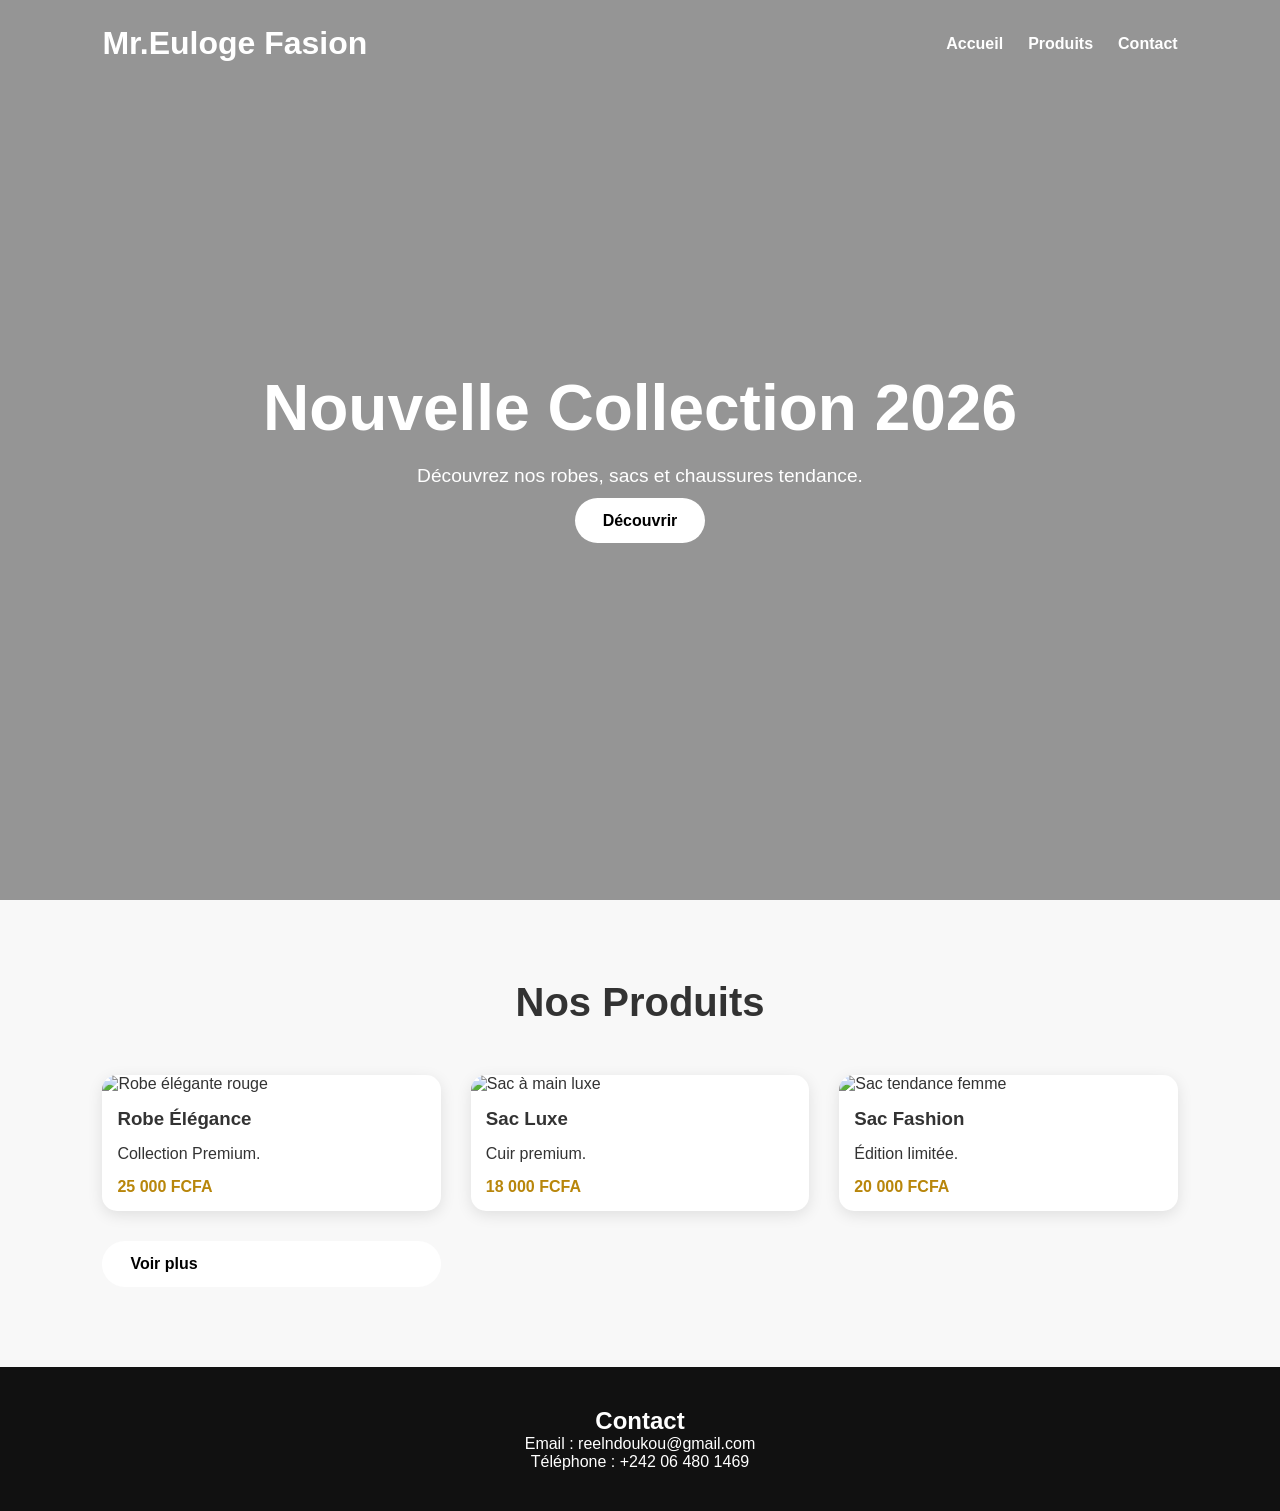
==== index.html @ 4995b0d3 "finalisation du site e-commerce" ====
<!DOCTYPE html>

<html lang="fr">
<head>
    <meta charset="UTF-8">
    <meta name="viewport" content="width=device-width, initial-scale=1.0">
    <title>E-commerce</title>
    <link rel="stylesheet" href="style.css">
</head>
<body>

<header id="header">
    <nav class="navbar">
        <h1 class="logo">Mr.Euloge Fasion</h1>

    <ul class="nav-links">
        <li><a href="#hero">Accueil</a></li>
        <li><a href="#produits">Produits</a></li>
        <li><a href="#contact">Contact</a></li>
    </ul>
</nav>

<section id="hero" class="hero">
    <div class="hero-content">
        <h2>Nouvelle Collection 2026</h2>
        <p>Découvrez nos robes, sacs et chaussures tendance.</p>
        <a href="#produits" class="btn">Découvrir</a>
    </div>
</section>

</header>

<main>
<section id="produits" class="products-section">

    <h2 class="section-title">Nos Produits</h2>

    <div class="products-grid">

        <article class="product-card">
            <img src="public/robe1.jpg" alt="Robe élégante rouge">
            <h3>Robe Élégance</h3>
            <p>Collection Premium.</p>
            <span>25 000 FCFA</span>
        </article>

    

        <article class="product-card">
            <img src="public/talent1.jpg" alt="Sac à main luxe">
            <h3>Sac Luxe</h3>
            <p>Cuir premium.</p>
            <span>18 000 FCFA</span>
        </article>

        <article class="product-card">
            <img src="public/sac2.jpg" alt="Sac tendance femme">
            <h3>Sac Fashion</h3>
            <p>Édition limitée.</p>
            <span>20 000 FCFA</span>
        </article>

        <a href="produit.html" class="btn">Voir plus</a>

    </div>

</section>
</main>

<footer id="contact" class="footer">
    <h2>Contact</h2>
    <p>Email : reelndoukou@gmail.com</p>
    <p>Téléphone : +242 06 480 1469</p>
</footer>

</body>
</html>
---- style.css ----
*{
margin:0;
padding:0;
box-sizing:border-box;
}

body{
font-family:Arial, Helvetica, sans-serif;
background:#f8f8f8;
color:#333;
}

/* NAVBAR */

.navbar{
position:absolute;
top:0;
left:0;
width:100%;
display:flex;
justify-content:space-between;
align-items:center;
padding:25px 8%;
z-index:10;
}

.logo{
color:white;
font-size:2rem;
}

.nav-links{
display:flex;
list-style:none;
gap:25px;
}

.nav-links a{
color:white;
text-decoration:none;
font-weight:bold;
}

/* HERO */

.hero{
height:100vh;
background:
linear-gradient(
rgba(0,0,0,.4),
rgba(0,0,0,.4)),
url("public/background.JPG");

background-size:cover;
background-position:center;
display:flex;
justify-content:center;
align-items:center;
text-align:center;

}

.hero-content{
color:white;
}

.hero-content h2{
font-size:4rem;
margin-bottom:20px;
}

.hero-content p{
font-size:1.2rem;
margin-bottom:25px;
}

.btn{
background:white;
color:black;
padding:14px 28px;
border-radius:30px;
text-decoration:none;
font-weight:bold;
}

/* SECTION PRODUITS */

.products-section{
padding:80px 8%;
}

.section-title{
text-align:center;
font-size:2.5rem;
margin-bottom:50px;
}

.products-grid{
display:grid;
grid-template-columns:repeat(auto-fit,minmax(250px,1fr));
gap:30px;
}

/* CARTE PRODUIT */

.product-card{
background:white;
border-radius:15px;
overflow:hidden;
box-shadow:0 4px 15px rgba(0,0,0,.1);
transition:.3s;
}

.product-card:hover{
transform:translateY(-8px);
}

.product-card img{
width:100%;
height:320px;
object-fit:cover;
}

.product-card h3{
padding:15px;
}

.product-card p{
padding:0 15px;
}

.product-card span{
display:block;
padding:15px;
font-weight:bold;
color:#b8860b;
}

/* FOOTER */

.footer{
background:#111;
color:white;
text-align:center;
padding:40px;
}
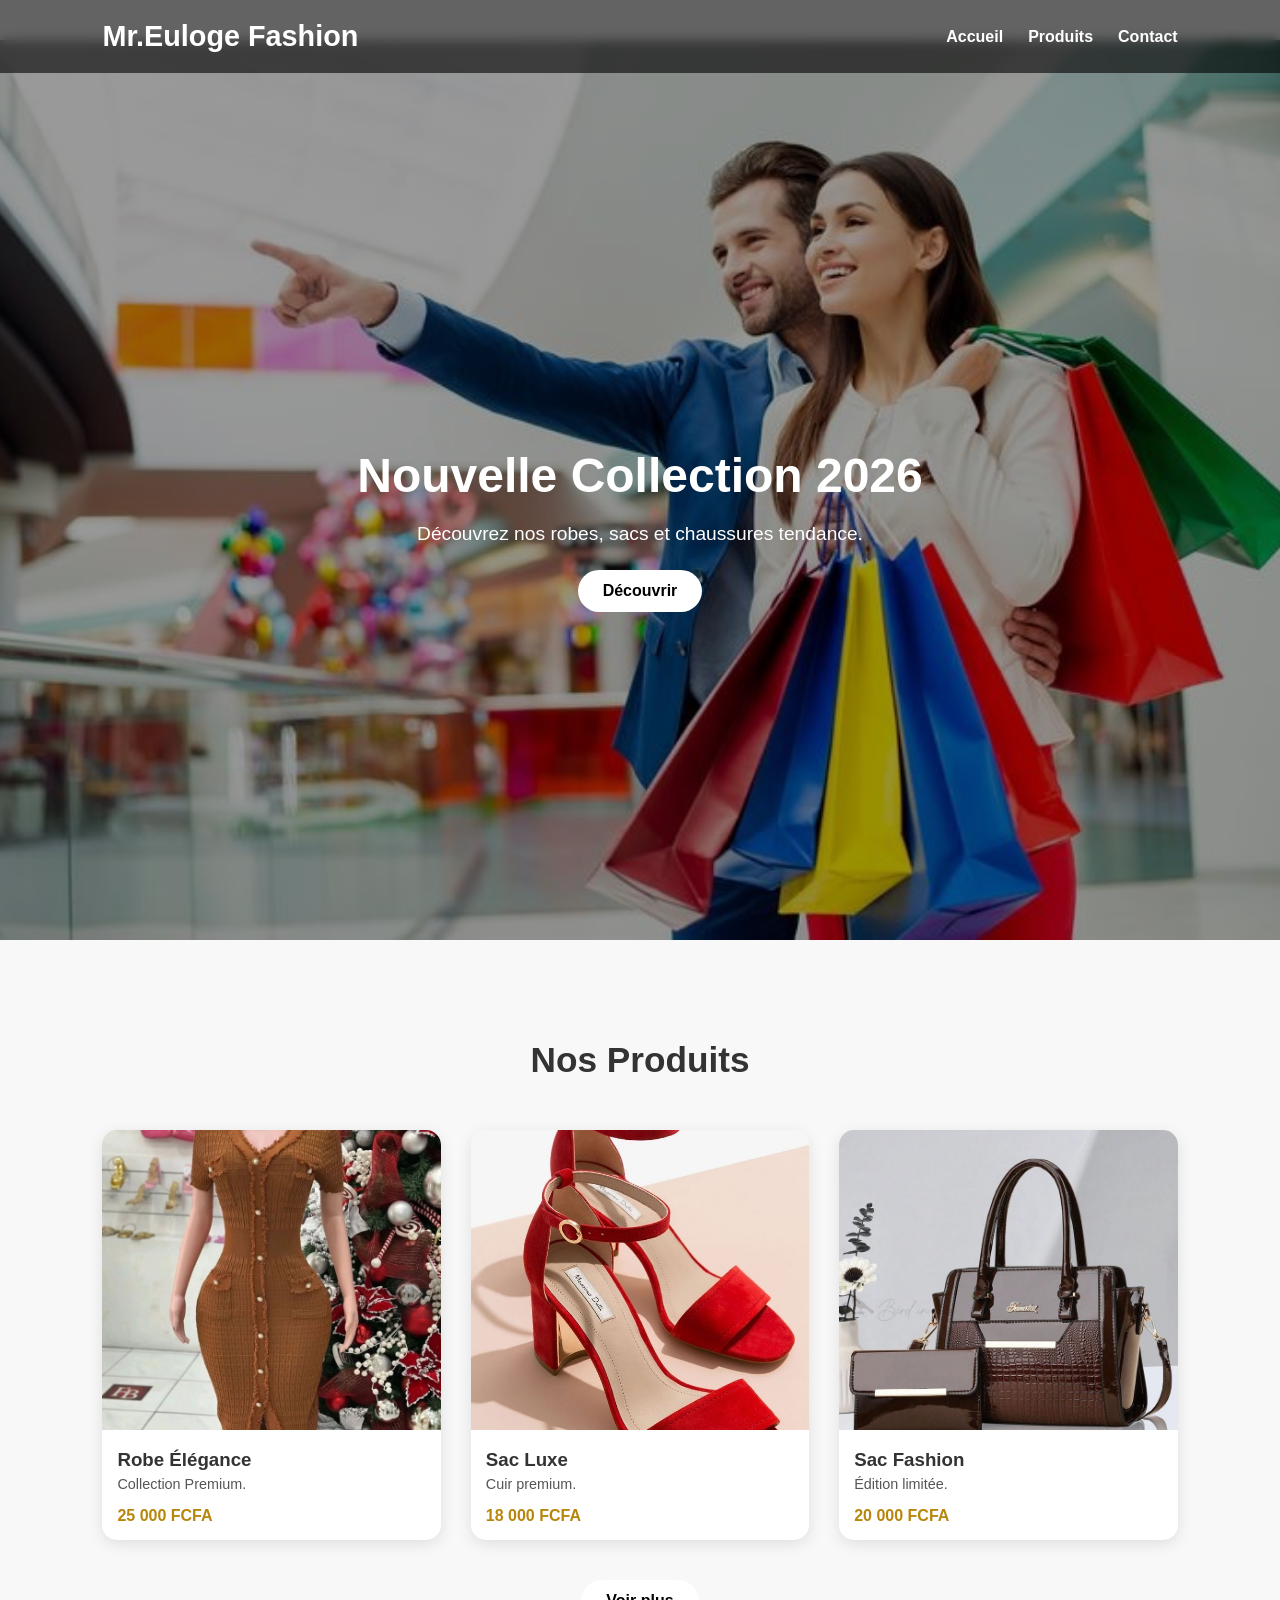
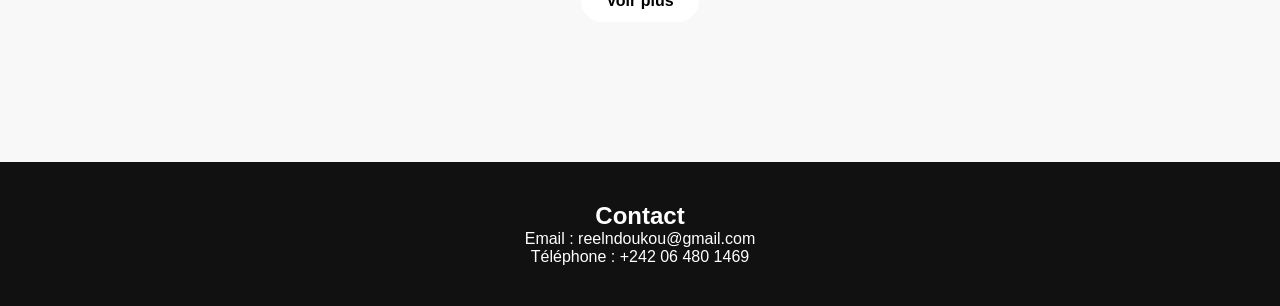
==== commit 0b3610f6: "correction de tout le code après que le validator w3 ai detecter plusieur erreur de code" ====
--- a/index.html
+++ b/index.html
@@ -1,5 +1,4 @@
 <!DOCTYPE html>
-
 <html lang="fr">
 <head>
     <meta charset="UTF-8">
@@ -7,18 +6,20 @@
     <title>E-commerce</title>
     <link rel="stylesheet" href="style.css">
 </head>
+
 <body>
 
 <header id="header">
     <nav class="navbar">
-        <h1 class="logo">Mr.Euloge Fasion</h1>
+        <h1 class="logo">Mr.Euloge Fashion</h1>
 
-    <ul class="nav-links">
-        <li><a href="#hero">Accueil</a></li>
-        <li><a href="#produits">Produits</a></li>
-        <li><a href="#contact">Contact</a></li>
-    </ul>
-</nav>
+        <ul class="nav-links">
+            <li><a href="#hero">Accueil</a></li>
+            <li><a href="#produits">Produits</a></li>
+            <li><a href="#contact">Contact</a></li>
+        </ul>
+    </nav>
+</header>
 
 <section id="hero" class="hero">
     <div class="hero-content">
@@ -28,11 +29,9 @@
     </div>
 </section>
 
-</header>
+<main>
 
-<main>
 <section id="produits" class="products-section">
-
     <h2 class="section-title">Nos Produits</h2>
 
     <div class="products-grid">
@@ -43,8 +42,6 @@
             <p>Collection Premium.</p>
             <span>25 000 FCFA</span>
         </article>
-
-    
 
         <article class="product-card">
             <img src="public/talent1.jpg" alt="Sac à main luxe">
@@ -60,11 +57,15 @@
             <span>20 000 FCFA</span>
         </article>
 
+    </div>
+
+    <!-- Bouton hors grid (corrigé) -->
+    <div class="more-products">
         <a href="produit.html" class="btn">Voir plus</a>
-
     </div>
 
 </section>
+
 </main>
 
 <footer id="contact" class="footer">
@@ -74,4 +75,4 @@
 </footer>
 
 </body>
-</html>
+</html>
--- a/style.css
+++ b/style.css
@@ -1,146 +1,200 @@
-*{
-margin:0;
-padding:0;
-box-sizing:border-box;
-}
-
-body{
-font-family:Arial, Helvetica, sans-serif;
-background:#f8f8f8;
-color:#333;
-}
-
-/* NAVBAR */
-
-.navbar{
-position:absolute;
-top:0;
-left:0;
-width:100%;
-display:flex;
-justify-content:space-between;
-align-items:center;
-padding:25px 8%;
-z-index:10;
-}
-
-.logo{
-color:white;
-font-size:2rem;
-}
-
-.nav-links{
-display:flex;
-list-style:none;
-gap:25px;
-}
-
-.nav-links a{
-color:white;
-text-decoration:none;
-font-weight:bold;
-}
-
-/* HERO */
-
-.hero{
-height:100vh;
-background:
-linear-gradient(
-rgba(0,0,0,.4),
-rgba(0,0,0,.4)),
-url("public/background.JPG");
-
-background-size:cover;
-background-position:center;
-display:flex;
-justify-content:center;
-align-items:center;
-text-align:center;
-
-}
-
-.hero-content{
-color:white;
-}
-
-.hero-content h2{
-font-size:4rem;
-margin-bottom:20px;
-}
-
-.hero-content p{
-font-size:1.2rem;
-margin-bottom:25px;
-}
-
-.btn{
-background:white;
-color:black;
-padding:14px 28px;
-border-radius:30px;
-text-decoration:none;
-font-weight:bold;
-}
-
-/* SECTION PRODUITS */
-
-.products-section{
-padding:80px 8%;
-}
-
-.section-title{
-text-align:center;
-font-size:2.5rem;
-margin-bottom:50px;
-}
-
-.products-grid{
-display:grid;
-grid-template-columns:repeat(auto-fit,minmax(250px,1fr));
-gap:30px;
-}
-
-/* CARTE PRODUIT */
-
-.product-card{
-background:white;
-border-radius:15px;
-overflow:hidden;
-box-shadow:0 4px 15px rgba(0,0,0,.1);
-transition:.3s;
-}
-
-.product-card:hover{
-transform:translateY(-8px);
-}
-
-.product-card img{
-width:100%;
-height:320px;
-object-fit:cover;
-}
-
-.product-card h3{
-padding:15px;
-}
-
-.product-card p{
-padding:0 15px;
-}
-
-.product-card span{
-display:block;
-padding:15px;
-font-weight:bold;
-color:#b8860b;
-}
-
-/* FOOTER */
-
-.footer{
-background:#111;
-color:white;
-text-align:center;
-padding:40px;
-}
+* {
+    margin: 0;
+    padding: 0;
+    box-sizing: border-box;
+}
+
+body {
+    font-family: Arial, Helvetica, sans-serif;
+    background: #f8f8f8;
+    color: #333;
+}
+
+/* =======================
+   NAVBAR
+======================= */
+
+.navbar {
+    position: fixed;
+    top: 0;
+    left: 0;
+    width: 100%;
+    display: flex;
+    justify-content: space-between;
+    align-items: center;
+    padding: 20px 8%;
+    z-index: 1000;
+    background: rgba(0, 0, 0, 0.6);
+    backdrop-filter: blur(6px);
+}
+
+.logo {
+    color: white;
+    font-size: 1.8rem;
+}
+
+.nav-links {
+    display: flex;
+    list-style: none;
+    gap: 25px;
+}
+
+.nav-links a {
+    color: white;
+    text-decoration: none;
+    font-weight: bold;
+    transition: 0.3s;
+}
+
+.nav-links a:hover {
+    color: #b8860b;
+}
+
+/* =======================
+   HERO
+======================= */
+
+.hero {
+    height: 100vh;
+    background:
+        linear-gradient(rgba(0,0,0,.4), rgba(0,0,0,.4)),
+        url("public/background.jpg");
+
+    background-size: cover;
+    background-position: center;
+
+    display: flex;
+    justify-content: center;
+    align-items: center;
+    text-align: center;
+
+    padding-top: 80px; /* important pour navbar fixed */
+}
+
+.hero-content {
+    color: white;
+}
+
+.hero-content h2 {
+    font-size: 3rem;
+    margin-bottom: 20px;
+}
+
+.hero-content p {
+    font-size: 1.2rem;
+    margin-bottom: 25px;
+}
+
+/* =======================
+   BOUTON
+======================= */
+
+.btn {
+    display: inline-block;
+    background: white;
+    color: black;
+    padding: 12px 25px;
+    border-radius: 30px;
+    text-decoration: none;
+    font-weight: bold;
+    transition: 0.3s;
+}
+
+.btn:hover {
+    background: #b8860b;
+    color: white;
+}
+
+/* =======================
+   SECTION PRODUITS
+======================= */
+
+.products-section {
+    padding: 100px 8% 80px;
+}
+
+.section-title {
+    text-align: center;
+    font-size: 2.2rem;
+    margin-bottom: 50px;
+}
+
+/* bouton "voir plus" */
+.more-products {
+    text-align: center;
+    margin-top: 40px;
+}
+
+.products-grid {
+    display: grid;
+    grid-template-columns: repeat(auto-fit, minmax(250px, 1fr));
+    gap: 30px;
+}
+
+/* =======================
+   CARTE PRODUIT
+======================= */
+
+.product-card {
+    background: white;
+    border-radius: 15px;
+    overflow: hidden;
+    box-shadow: 0 4px 15px rgba(0,0,0,.1);
+    transition: 0.3s;
+}
+
+.product-card:hover {
+    transform: translateY(-8px);
+}
+
+.product-card img {
+    width: 100%;
+    height: 300px;
+    object-fit: cover;
+}
+
+.product-card h3 {
+    padding: 15px 15px 5px;
+}
+
+.product-card p {
+    padding: 0 15px;
+    font-size: 0.9rem;
+    color: #555;
+}
+
+.product-card span {
+    display: block;
+    padding: 15px;
+    font-weight: bold;
+    color: #b8860b;
+}
+
+/* =======================
+   FOOTER
+======================= */
+
+.footer {
+    background: #111;
+    color: white;
+    text-align: center;
+    padding: 40px;
+    margin-top: 60px;
+}
+
+/* =======================
+   PAGE PRODUIT (petit ajustement)
+======================= */
+
+header {
+    padding: 20px 8%;
+}
+
+header .btn {
+    background: black;
+    color: white;
+}
+
+header .btn:hover {
+    background: #b8860b;
+}
